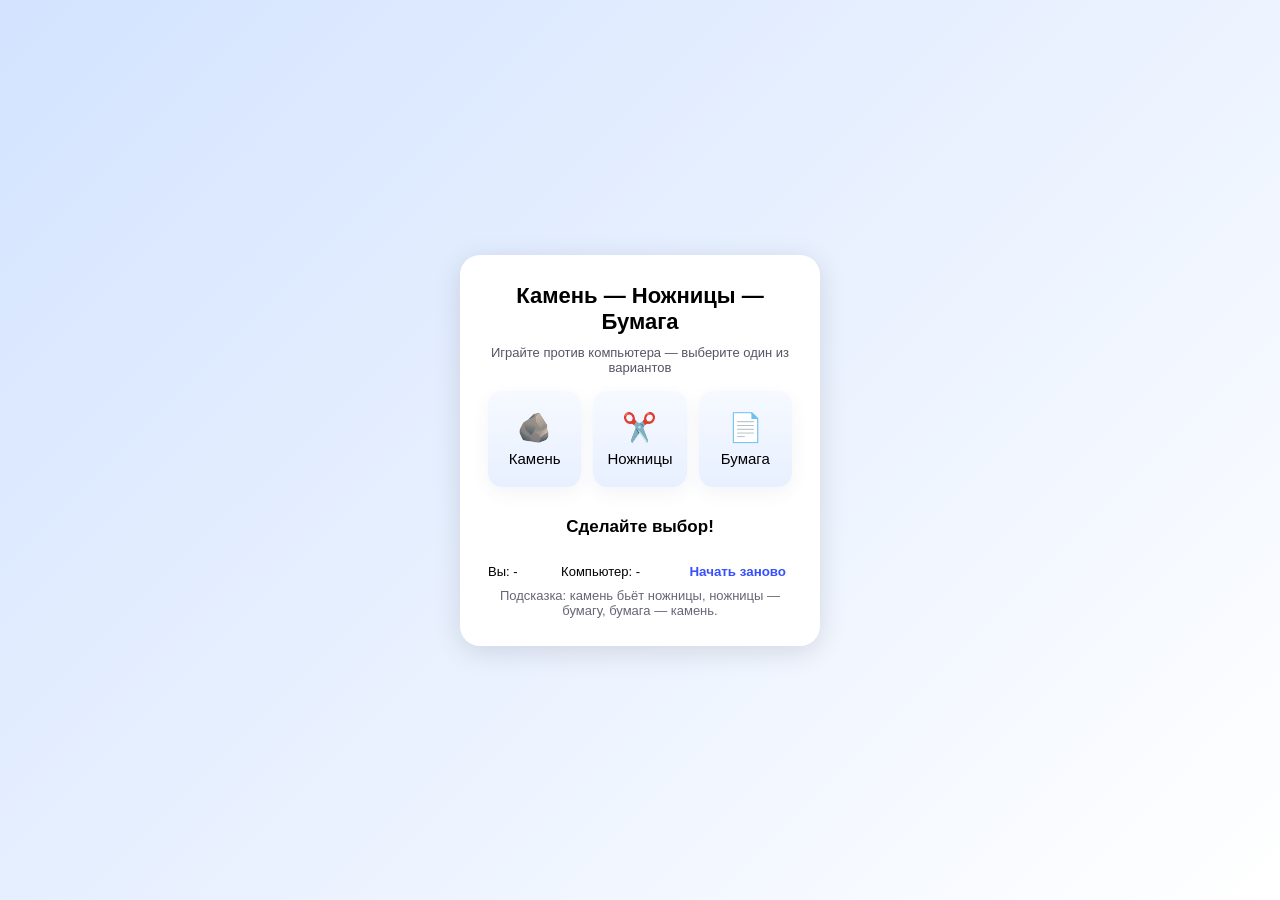
==== rock-paper.html @ 389726fd "8hw" ====
<!DOCTYPE html>
<html lang="ru">
<head>
    <meta charset="UTF-8" />
    <meta name="viewport" content="width=device-width, initial-scale=1.0" />
    <title>Камень, Ножницы, Бумага</title>
    <link rel="stylesheet" href="rock-paper.css">
</head>
<body>
    <div class="container">
        <h1>Камень — Ножницы — Бумага</h1>
        <div class="subtitle">Играйте против компьютера — выберите один из вариантов</div>

        <div class="choices">
            <button class="choice-btn" data-choice="камень">
                <div class="choice-emoji">🪨</div>
                <div>Камень</div>
            </button>

            <button class="choice-btn" data-choice="ножницы">
                <div class="choice-emoji">✂️</div>
                <div>Ножницы</div>
            </button>

            <button class="choice-btn" data-choice="бумага">
                <div class="choice-emoji">📄</div>
                <div>Бумага</div>
            </button>
        </div>

        <div id="result">Сделайте выбор!</div>

        <div class="footer-row">
            <div class="choice-display">Вы: <span id="user-choice">-</span></div>
            <div class="choice-display">Компьютер: <span id="comp-choice">-</span></div>
            <button id="play-again" class="play-again">Начать заново</button>
        </div>

        <div class="small-info">Подсказка: камень бьёт ножницы, ножницы — бумагу, бумага — камень.</div>
    </div>

    <script src="rock-paper.js"></script>
</body>
</html>
---- rock-paper.css ----
*{box-sizing: border-box}
body{
  margin:0;
  font-family: Inter, Roboto, Arial, sans-serif;
  background: linear-gradient(135deg,#d3e3ff,#ffffff);
  display:flex;
  justify-content:center;
  align-items:center;
  height:100vh;
}
.container{
  background:#fff;
  padding:28px;
  border-radius:20px;
  box-shadow:0 6px 28px rgba(0,0,0,0.12);
  text-align:center;
  width:360px;
}
h1{
  margin:0 0 10px 0;
  font-size:22px;
}
.subtitle{
  color:#556;
  font-size:13px;
  margin-bottom:16px;
}
.choices{
  display:flex;
  justify-content:space-between;
  gap:12px;
}
.choice-btn{
  flex:1 1 0;
  height:96px;
  border-radius:14px;
  font-size:15px;
  cursor:pointer;
  border:none;
  background:linear-gradient(180deg,#f6f9ff,#e8f0ff);
  display:flex;
  flex-direction:column;
  align-items:center;
  justify-content:center;
  gap:6px;
  transition:transform .14s ease, box-shadow .14s ease;
  box-shadow:0 6px 18px rgba(50,70,120,0.06);
}
.choice-btn:active{transform:translateY(2px)}
.choice-btn:hover{transform:translateY(-6px); box-shadow:0 12px 34px rgba(50,70,120,0.09)}
.choice-emoji{font-size:28px}
#result{
  margin-top:18px;
  font-size:17px;
  font-weight:600;
  min-height:44px;
  display:flex;
  align-items:center;
  justify-content:center;
}
.small-info{font-size:13px; color:#667; margin-top:8px}
.result-win{color:#0a7b2d}
.result-lose{color:#c62828}
.result-draw{color:#5b6b86}
.footer-row{display:flex; justify-content:space-between; align-items:center; gap:8px; margin-top:14px}
.choice-display{font-size:13px}
.play-again{background:none; border:none; color:#3750ff; cursor:pointer; font-weight:600}
@media (max-width:420px){
  .container{width:92%; padding:18px}
  .choice-btn{height:82px}
}
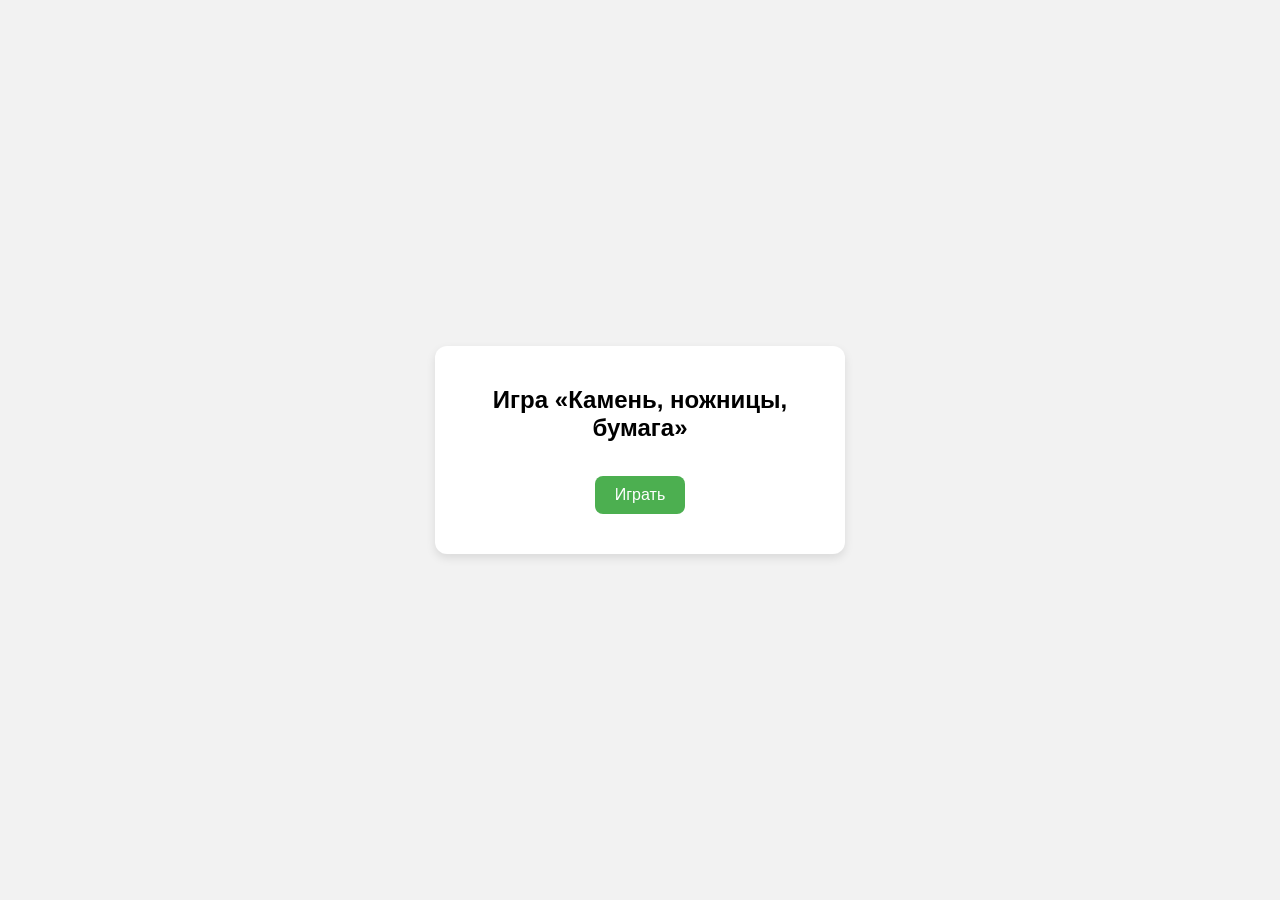
==== commit 401967d4: "Правки по кнб" ====
--- a/rock-paper.html
+++ b/rock-paper.html
@@ -1,44 +1,18 @@
 <!DOCTYPE html>
 <html lang="ru">
 <head>
-    <meta charset="UTF-8" />
-    <meta name="viewport" content="width=device-width, initial-scale=1.0" />
-    <title>Камень, Ножницы, Бумага</title>
-    <link rel="stylesheet" href="rock-paper.css">
+  <meta charset="UTF-8" />
+  <meta name="viewport" content="width=device-width, initial-scale=1.0" />
+  <title>Камень, ножницы, бумага</title>
+  <link rel="stylesheet" href="rock-paper.css">
 </head>
 <body>
-    <div class="container">
-        <h1>Камень — Ножницы — Бумага</h1>
-        <div class="subtitle">Играйте против компьютера — выберите один из вариантов</div>
+  <div class="container">
+    <h2>Игра «Камень, ножницы, бумага»</h2>
+    <button id="playBtn">Играть</button>
+    <div id="result"></div>
+  </div>
 
-        <div class="choices">
-            <button class="choice-btn" data-choice="камень">
-                <div class="choice-emoji">🪨</div>
-                <div>Камень</div>
-            </button>
-
-            <button class="choice-btn" data-choice="ножницы">
-                <div class="choice-emoji">✂️</div>
-                <div>Ножницы</div>
-            </button>
-
-            <button class="choice-btn" data-choice="бумага">
-                <div class="choice-emoji">📄</div>
-                <div>Бумага</div>
-            </button>
-        </div>
-
-        <div id="result">Сделайте выбор!</div>
-
-        <div class="footer-row">
-            <div class="choice-display">Вы: <span id="user-choice">-</span></div>
-            <div class="choice-display">Компьютер: <span id="comp-choice">-</span></div>
-            <button id="play-again" class="play-again">Начать заново</button>
-        </div>
-
-        <div class="small-info">Подсказка: камень бьёт ножницы, ножницы — бумагу, бумага — камень.</div>
-    </div>
-
-    <script src="rock-paper.js"></script>
+  <script src="rock-paper.js"></script>
 </body>
 </html>
--- a/rock-paper.css
+++ b/rock-paper.css
@@ -1,71 +1,35 @@
-*{box-sizing: border-box}
-body{
-  margin:0;
-  font-family: Inter, Roboto, Arial, sans-serif;
-  background: linear-gradient(135deg,#d3e3ff,#ffffff);
-  display:flex;
-  justify-content:center;
-  align-items:center;
-  height:100vh;
+body {
+  font-family: Arial, sans-serif;
+  background: #f2f2f2;
+  display: flex;
+  justify-content: center;
+  align-items: center;
+  height: 100vh;
+  margin: 0;
 }
-.container{
-  background:#fff;
-  padding:28px;
-  border-radius:20px;
-  box-shadow:0 6px 28px rgba(0,0,0,0.12);
-  text-align:center;
-  width:360px;
+
+.container {
+  background: #fff;
+  padding: 20px 30px;
+  border-radius: 12px;
+  box-shadow: 0 4px 10px rgba(0,0,0,0.1);
+  width: 350px;
+  text-align: center;
 }
-h1{
-  margin:0 0 10px 0;
-  font-size:22px;
+
+button {
+  padding: 10px 20px;
+  margin-top: 15px;
+  font-size: 16px;
+  border: none;
+  border-radius: 8px;
+  cursor: pointer;
+  background: #4caf50;
+  color: white;
 }
-.subtitle{
-  color:#556;
-  font-size:13px;
-  margin-bottom:16px;
+
+#result {
+  margin-top: 20px;
+  font-size: 18px;
+  font-weight: bold;
 }
-.choices{
-  display:flex;
-  justify-content:space-between;
-  gap:12px;
-}
-.choice-btn{
-  flex:1 1 0;
-  height:96px;
-  border-radius:14px;
-  font-size:15px;
-  cursor:pointer;
-  border:none;
-  background:linear-gradient(180deg,#f6f9ff,#e8f0ff);
-  display:flex;
-  flex-direction:column;
-  align-items:center;
-  justify-content:center;
-  gap:6px;
-  transition:transform .14s ease, box-shadow .14s ease;
-  box-shadow:0 6px 18px rgba(50,70,120,0.06);
-}
-.choice-btn:active{transform:translateY(2px)}
-.choice-btn:hover{transform:translateY(-6px); box-shadow:0 12px 34px rgba(50,70,120,0.09)}
-.choice-emoji{font-size:28px}
-#result{
-  margin-top:18px;
-  font-size:17px;
-  font-weight:600;
-  min-height:44px;
-  display:flex;
-  align-items:center;
-  justify-content:center;
-}
-.small-info{font-size:13px; color:#667; margin-top:8px}
-.result-win{color:#0a7b2d}
-.result-lose{color:#c62828}
-.result-draw{color:#5b6b86}
-.footer-row{display:flex; justify-content:space-between; align-items:center; gap:8px; margin-top:14px}
-.choice-display{font-size:13px}
-.play-again{background:none; border:none; color:#3750ff; cursor:pointer; font-weight:600}
-@media (max-width:420px){
-  .container{width:92%; padding:18px}
-  .choice-btn{height:82px}
-}
